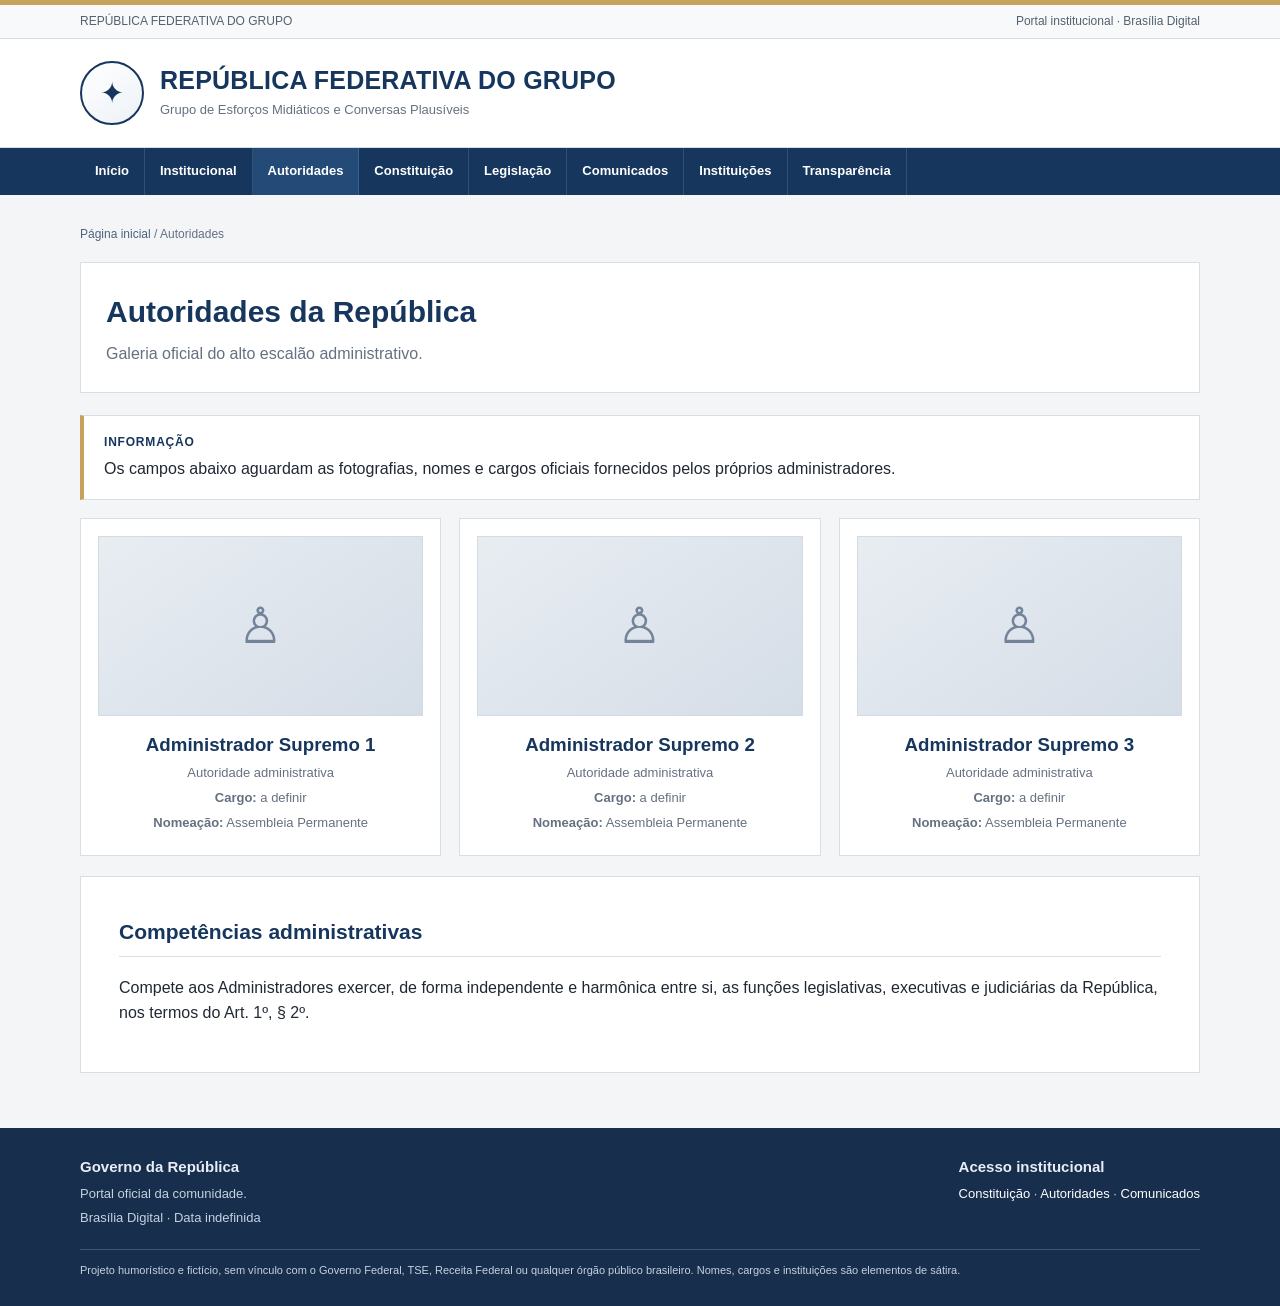
==== autoridades.html @ bcd56a19 "Add files via upload" ====
<!doctype html><html lang="pt-BR"><head><meta charset="utf-8"><meta name="viewport" content="width=device-width,initial-scale=1"><meta name="description" content="Portal institucional fictício da República Federativa do Grupo."><title>Autoridades | República Federativa do Grupo</title><link rel="stylesheet" href="assets/style.css"></head><body><div class="topline"></div><div class="utility"><div class="wrap"><span>REPÚBLICA FEDERATIVA DO GRUPO</span><span>Portal institucional · Brasília Digital</span></div></div><header><div class="wrap brand"><div class="crest" aria-label="Brasão provisório">✦</div><div><h1>REPÚBLICA FEDERATIVA DO GRUPO</h1><p>Grupo de Esforços Midiáticos e Conversas Plausíveis</p></div></div></header><nav><div class="wrap"><a href="index.html">Início</a><a href="institucional.html">Institucional</a><a href="autoridades.html">Autoridades</a><a href="constituicao.html">Constituição</a><a href="legislacao.html">Legislação</a><a href="comunicados.html">Comunicados</a><a href="instituicoes.html">Instituições</a><a href="transparencia.html">Transparência</a></div></nav><main class="wrap"><div class="breadcrumb"><a href="index.html">Página inicial</a> / Autoridades</div><div class="pagehead"><h2>Autoridades da República</h2><p>Galeria oficial do alto escalão administrativo.</p></div><div class="notice"><strong>INFORMAÇÃO</strong>Os campos abaixo aguardam as fotografias, nomes e cargos oficiais fornecidos pelos próprios administradores.</div><div class="people"><article class="person"><div class="portrait">♙</div><h3>Administrador Supremo 1</h3><p>Autoridade administrativa</p><p><b>Cargo:</b> a definir</p><p><b>Nomeação:</b> Assembleia Permanente</p></article><article class="person"><div class="portrait">♙</div><h3>Administrador Supremo 2</h3><p>Autoridade administrativa</p><p><b>Cargo:</b> a definir</p><p><b>Nomeação:</b> Assembleia Permanente</p></article><article class="person"><div class="portrait">♙</div><h3>Administrador Supremo 3</h3><p>Autoridade administrativa</p><p><b>Cargo:</b> a definir</p><p><b>Nomeação:</b> Assembleia Permanente</p></article></div><div class="content" style="margin-top:20px"><h2>Competências administrativas</h2><p>Compete aos Administradores exercer, de forma independente e harmônica entre si, as funções legislativas, executivas e judiciárias da República, nos termos do Art. 1º, § 2º.</p></div></main><footer><div class="wrap"><div class="footgrid"><div><strong>Governo da República</strong><p>Portal oficial da comunidade.</p><p>Brasília Digital · Data indefinida</p></div><div><strong>Acesso institucional</strong><p><a href="constituicao.html" style="color:#fff">Constituição</a> · <a href="autoridades.html" style="color:#fff">Autoridades</a> · <a href="comunicados.html" style="color:#fff">Comunicados</a></p></div></div><div class="disclaimer">Projeto humorístico e fictício, sem vínculo com o Governo Federal, TSE, Receita Federal ou qualquer órgão público brasileiro. Nomes, cargos e instituições são elementos de sátira.</div></div></footer><script src="assets/site.js"></script></body></html>
---- assets/style.css ----
:root{--navy:#17365d;--blue:#24558a;--gold:#c6a15b;--ink:#202833;--muted:#657180;--line:#d9dee5;--bg:#f3f5f7;--white:#fff;--soft:#eaf0f6}
*{box-sizing:border-box}html{scroll-behavior:smooth}body{margin:0;background:var(--bg);color:var(--ink);font:16px/1.6 Arial,Helvetica,sans-serif}
a{color:#174f86;text-decoration:none}a:hover{text-decoration:underline}.topline{height:5px;background:var(--gold)}
.utility{background:#f8f9fa;border-bottom:1px solid var(--line);font-size:12px;color:#536170}.wrap{width:min(1120px,calc(100% - 36px));margin:auto}.utility .wrap{display:flex;justify-content:space-between;padding:7px 0;gap:15px}
header{background:var(--white);border-bottom:1px solid var(--line)}.brand{display:flex;align-items:center;gap:16px;padding:22px 0}.crest{width:64px;height:64px;flex:none;border:2px solid var(--navy);border-radius:50%;display:grid;place-items:center;color:var(--navy);font-size:29px;background:linear-gradient(145deg,#fff,#edf2f7)}.brand h1{font-size:clamp(18px,3vw,25px);line-height:1.2;margin:0;color:var(--navy);letter-spacing:.2px}.brand p{margin:5px 0 0;color:var(--muted);font-size:13px}
nav{background:var(--navy);color:#fff}nav .wrap{display:flex;flex-wrap:wrap;gap:0}nav a{color:#fff;padding:13px 15px;font-size:13px;font-weight:bold;border-right:1px solid #ffffff20}nav a:hover,nav a.active{background:#244b78;text-decoration:none}
main{padding:30px 0 55px}.breadcrumb{font-size:12px;color:var(--muted);margin-bottom:18px}.breadcrumb a{color:#4c647e}
.hero{background:linear-gradient(110deg,#17365d,#285985);color:#fff;padding:34px;border-left:6px solid var(--gold);margin-bottom:24px}.eyebrow{text-transform:uppercase;letter-spacing:1.3px;font-size:11px;font-weight:bold;color:#d9c18e}.hero h2{font-size:clamp(27px,4vw,39px);line-height:1.15;margin:8px 0 12px}.hero p{max-width:720px;margin:0;color:#e6edf5}.hero .actions{display:flex;gap:10px;flex-wrap:wrap;margin-top:22px}
.btn{display:inline-block;background:var(--gold);color:#182b40;padding:10px 16px;font-weight:bold;font-size:13px;border-radius:2px}.btn.secondary{background:transparent;color:white;border:1px solid #ffffff90}.btn:hover{text-decoration:none;filter:brightness(1.06)}
.grid{display:grid;grid-template-columns:repeat(3,1fr);gap:17px}.card{background:#fff;border:1px solid var(--line);padding:20px;border-radius:3px;box-shadow:0 2px 5px #182b4008}.card h3{margin:0 0 8px;color:var(--navy);font-size:18px}.card p{margin:0;color:#596575;font-size:14px}.card .ico{font-size:23px;color:var(--gold);margin-bottom:8px}.section-title{font-size:22px;color:var(--navy);margin:32px 0 14px;padding-bottom:8px;border-bottom:2px solid var(--gold)}
.notice{background:#fff;border-left:4px solid var(--gold);padding:17px 20px;margin:18px 0;border-top:1px solid var(--line);border-right:1px solid var(--line);border-bottom:1px solid var(--line)}.notice strong{display:block;color:var(--navy);font-size:12px;letter-spacing:.8px;margin-bottom:4px}
.two{display:grid;grid-template-columns:2fr 1fr;gap:20px}.list{list-style:none;padding:0;margin:0}.list li{border-bottom:1px solid var(--line);padding:12px 0}.list li:last-child{border:0}.list small{display:block;color:var(--muted);font-size:12px}
.pagehead{background:#fff;border:1px solid var(--line);padding:25px;margin-bottom:22px}.pagehead h2{color:var(--navy);font-size:30px;margin:0 0 5px}.pagehead p{margin:0;color:var(--muted)}
.content{background:#fff;border:1px solid var(--line);padding:clamp(20px,4vw,38px)}.content h2{color:var(--navy);font-size:21px;margin-top:32px;border-bottom:1px solid var(--line);padding-bottom:8px}.content h2:first-child{margin-top:0}.content h3{color:#294c70;font-size:17px;margin:25px 0 7px}.content p{margin:8px 0}.article{padding:14px 17px;border-left:3px solid #c6a15b;background:#f8f9fb;margin:12px 0}.article b{color:var(--navy)}.article p{margin:5px 0}
.people{display:grid;grid-template-columns:repeat(3,1fr);gap:18px}.person{background:#fff;border:1px solid var(--line);padding:17px;text-align:center}.portrait{height:180px;background:linear-gradient(145deg,#e8edf2,#d5dde7);display:grid;place-items:center;color:#738399;font-size:50px;margin-bottom:14px;border:1px solid #d3dae2}.person h3{margin:0;color:var(--navy)}.person p{font-size:13px;color:var(--muted);margin:4px 0}
footer{background:#172f4d;color:#e8eef5;padding:27px 0;font-size:13px}footer .footgrid{display:flex;justify-content:space-between;gap:25px;flex-wrap:wrap}footer strong{display:block;font-size:15px;margin-bottom:5px}footer p{margin:3px 0;color:#c5d1df}.disclaimer{margin-top:17px;padding-top:12px;border-top:1px solid #ffffff30;color:#c5d1df;font-size:11px}
.searchbox{display:flex;gap:8px;margin:15px 0}.searchbox input{flex:1;padding:11px;border:1px solid var(--line);font-size:14px}.searchbox button{background:var(--navy);color:#fff;border:0;padding:0 17px;cursor:pointer}
@media(max-width:760px){.grid,.people{grid-template-columns:1fr 1fr}.two{grid-template-columns:1fr}.utility .wrap{flex-direction:column;gap:2px}.brand{padding:16px 0}.crest{width:52px;height:52px}nav a{padding:11px 10px;font-size:12px}}
@media(max-width:480px){.grid,.people{grid-template-columns:1fr}.hero{padding:25px 20px}.wrap{width:min(100% - 24px,1120px)}}
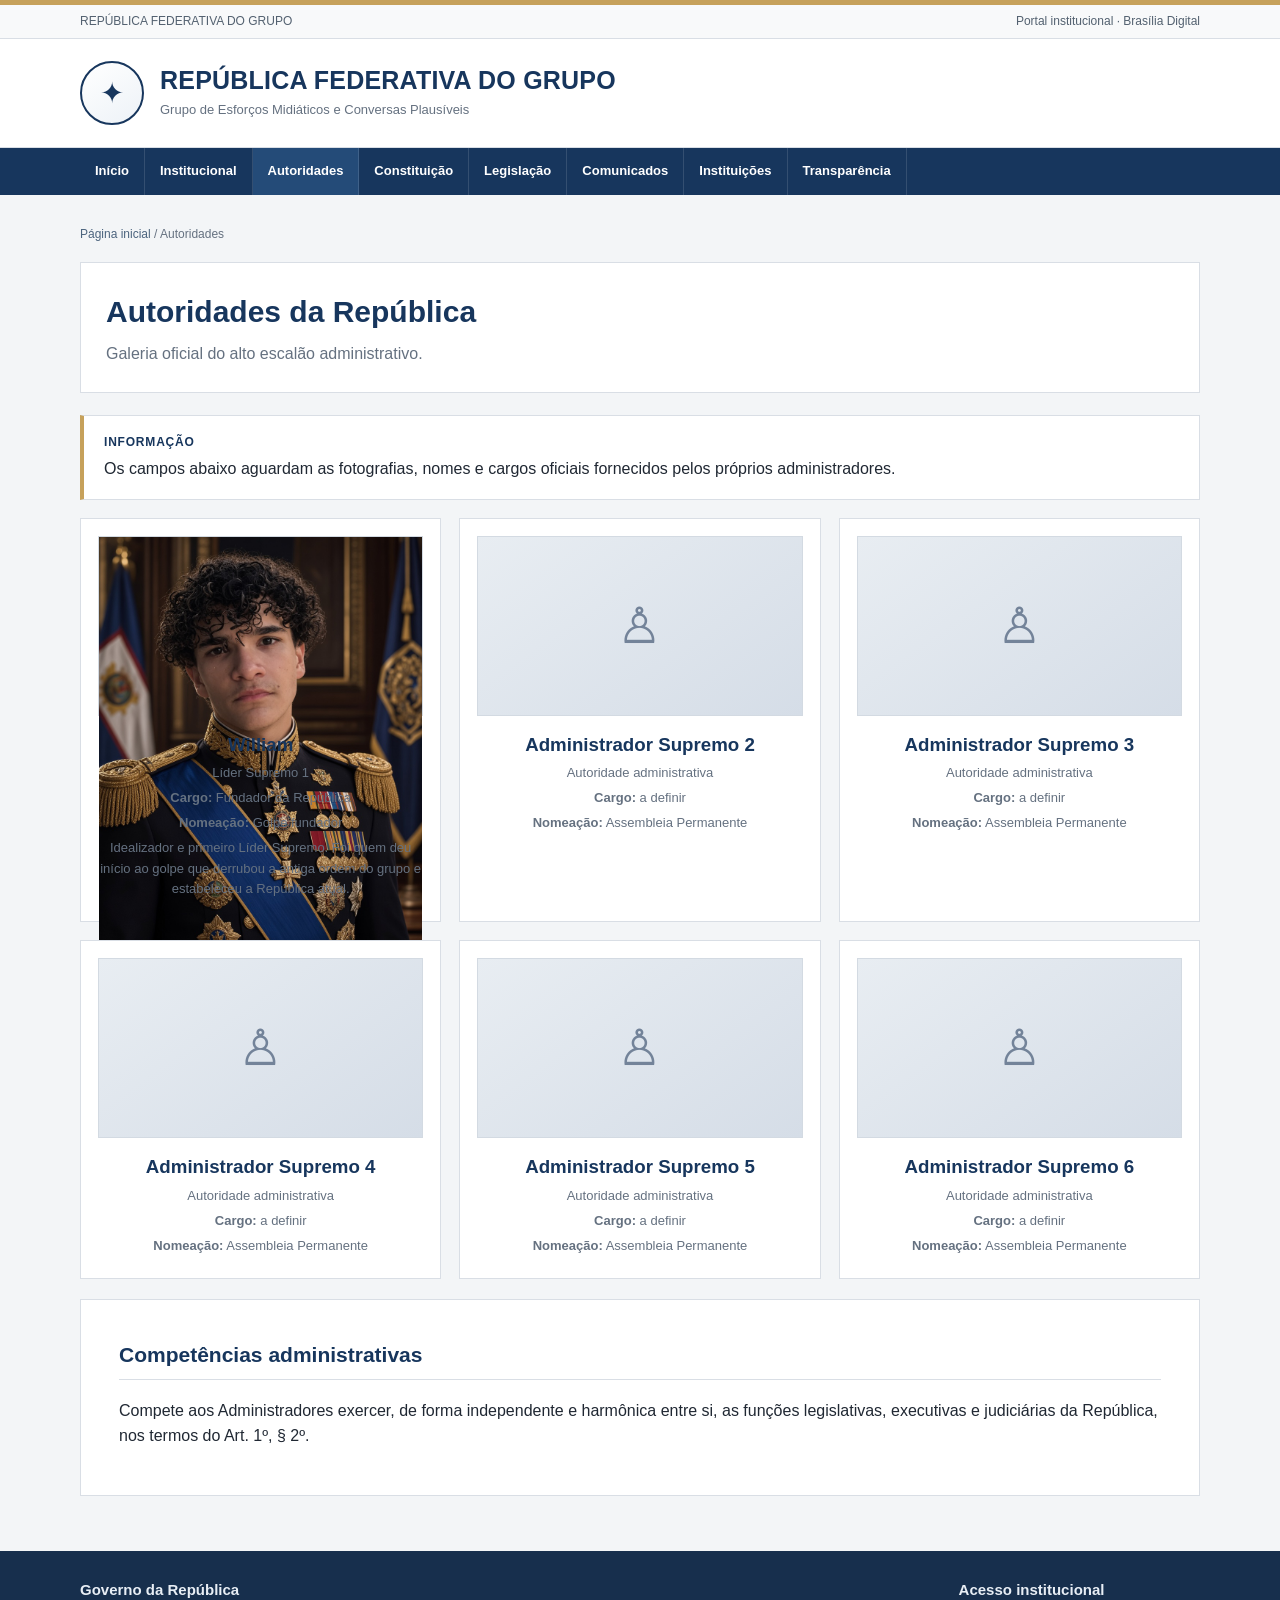
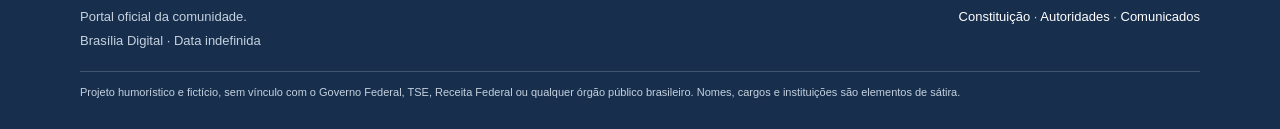
==== commit e2fac974: "autoridades.html" ====
--- a/autoridades.html
+++ b/autoridades.html
@@ -1 +1 @@
-<!doctype html><html lang="pt-BR"><head><meta charset="utf-8"><meta name="viewport" content="width=device-width,initial-scale=1"><meta name="description" content="Portal institucional fictício da República Federativa do Grupo."><title>Autoridades | República Federativa do Grupo</title><link rel="stylesheet" href="assets/style.css"></head><body><div class="topline"></div><div class="utility"><div class="wrap"><span>REPÚBLICA FEDERATIVA DO GRUPO</span><span>Portal institucional · Brasília Digital</span></div></div><header><div class="wrap brand"><div class="crest" aria-label="Brasão provisório">✦</div><div><h1>REPÚBLICA FEDERATIVA DO GRUPO</h1><p>Grupo de Esforços Midiáticos e Conversas Plausíveis</p></div></div></header><nav><div class="wrap"><a href="index.html">Início</a><a href="institucional.html">Institucional</a><a href="autoridades.html">Autoridades</a><a href="constituicao.html">Constituição</a><a href="legislacao.html">Legislação</a><a href="comunicados.html">Comunicados</a><a href="instituicoes.html">Instituições</a><a href="transparencia.html">Transparência</a></div></nav><main class="wrap"><div class="breadcrumb"><a href="index.html">Página inicial</a> / Autoridades</div><div class="pagehead"><h2>Autoridades da República</h2><p>Galeria oficial do alto escalão administrativo.</p></div><div class="notice"><strong>INFORMAÇÃO</strong>Os campos abaixo aguardam as fotografias, nomes e cargos oficiais fornecidos pelos próprios administradores.</div><div class="people"><article class="person"><div class="portrait">♙</div><h3>Administrador Supremo 1</h3><p>Autoridade administrativa</p><p><b>Cargo:</b> a definir</p><p><b>Nomeação:</b> Assembleia Permanente</p></article><article class="person"><div class="portrait">♙</div><h3>Administrador Supremo 2</h3><p>Autoridade administrativa</p><p><b>Cargo:</b> a definir</p><p><b>Nomeação:</b> Assembleia Permanente</p></article><article class="person"><div class="portrait">♙</div><h3>Administrador Supremo 3</h3><p>Autoridade administrativa</p><p><b>Cargo:</b> a definir</p><p><b>Nomeação:</b> Assembleia Permanente</p></article></div><div class="content" style="margin-top:20px"><h2>Competências administrativas</h2><p>Compete aos Administradores exercer, de forma independente e harmônica entre si, as funções legislativas, executivas e judiciárias da República, nos termos do Art. 1º, § 2º.</p></div></main><footer><div class="wrap"><div class="footgrid"><div><strong>Governo da República</strong><p>Portal oficial da comunidade.</p><p>Brasília Digital · Data indefinida</p></div><div><strong>Acesso institucional</strong><p><a href="constituicao.html" style="color:#fff">Constituição</a> · <a href="autoridades.html" style="color:#fff">Autoridades</a> · <a href="comunicados.html" style="color:#fff">Comunicados</a></p></div></div><div class="disclaimer">Projeto humorístico e fictício, sem vínculo com o Governo Federal, TSE, Receita Federal ou qualquer órgão público brasileiro. Nomes, cargos e instituições são elementos de sátira.</div></div></footer><script src="assets/site.js"></script></body></html>+<!doctype html><html lang="pt-BR"><head><meta charset="utf-8"><meta name="viewport" content="width=device-width,initial-scale=1"><meta name="description" content="Portal institucional fictício da República Federativa do Grupo."><title>Autoridades | República Federativa do Grupo</title><link rel="stylesheet" href="assets/style.css"></head><body><div class="topline"></div><div class="utility"><div class="wrap"><span>REPÚBLICA FEDERATIVA DO GRUPO</span><span>Portal institucional · Brasília Digital</span></div></div><header><div class="wrap brand"><div class="crest" aria-label="Brasão provisório">✦</div><div><h1>REPÚBLICA FEDERATIVA DO GRUPO</h1><p>Grupo de Esforços Midiáticos e Conversas Plausíveis</p></div></div></header><nav><div class="wrap"><a href="index.html">Início</a><a href="institucional.html">Institucional</a><a href="autoridades.html">Autoridades</a><a href="constituicao.html">Constituição</a><a href="legislacao.html">Legislação</a><a href="comunicados.html">Comunicados</a><a href="instituicoes.html">Instituições</a><a href="transparencia.html">Transparência</a></div></nav><main class="wrap"><div class="breadcrumb"><a href="index.html">Página inicial</a> / Autoridades</div><div class="pagehead"><h2>Autoridades da República</h2><p>Galeria oficial do alto escalão administrativo.</p></div><div class="notice"><strong>INFORMAÇÃO</strong>Os campos abaixo aguardam as fotografias, nomes e cargos oficiais fornecidos pelos próprios administradores.</div><div class="people"><article class="person"><div class="portrait"><img src="assets/autoridades/william.jpg" alt="Retrato oficial de William" style="width:100%;height:100%;object-fit:cover;display:block"></div><h3>William</h3><p>Líder Supremo 1</p><p><b>Cargo:</b> Fundador da República</p><p><b>Nomeação:</b> Golpe fundador</p><p>Idealizador e primeiro Líder Supremo. Foi quem deu início ao golpe que derrubou a antiga ordem do grupo e estabeleceu a República atual.</p></article><article class="person"><div class="portrait">♙</div><h3>Administrador Supremo 2</h3><p>Autoridade administrativa</p><p><b>Cargo:</b> a definir</p><p><b>Nomeação:</b> Assembleia Permanente</p></article><article class="person"><div class="portrait">♙</div><h3>Administrador Supremo 3</h3><p>Autoridade administrativa</p><p><b>Cargo:</b> a definir</p><p><b>Nomeação:</b> Assembleia Permanente</p></article><article class="person"><div class="portrait">♙</div><h3>Administrador Supremo 4</h3><p>Autoridade administrativa</p><p><b>Cargo:</b> a definir</p><p><b>Nomeação:</b> Assembleia Permanente</p></article><article class="person"><div class="portrait">♙</div><h3>Administrador Supremo 5</h3><p>Autoridade administrativa</p><p><b>Cargo:</b> a definir</p><p><b>Nomeação:</b> Assembleia Permanente</p></article><article class="person"><div class="portrait">♙</div><h3>Administrador Supremo 6</h3><p>Autoridade administrativa</p><p><b>Cargo:</b> a definir</p><p><b>Nomeação:</b> Assembleia Permanente</p></article></div><div class="content" style="margin-top:20px"><h2>Competências administrativas</h2><p>Compete aos Administradores exercer, de forma independente e harmônica entre si, as funções legislativas, executivas e judiciárias da República, nos termos do Art. 1º, § 2º.</p></div></main><footer><div class="wrap"><div class="footgrid"><div><strong>Governo da República</strong><p>Portal oficial da comunidade.</p><p>Brasília Digital · Data indefinida</p></div><div><strong>Acesso institucional</strong><p><a href="constituicao.html" style="color:#fff">Constituição</a> · <a href="autoridades.html" style="color:#fff">Autoridades</a> · <a href="comunicados.html" style="color:#fff">Comunicados</a></p></div></div><div class="disclaimer">Projeto humorístico e fictício, sem vínculo com o Governo Federal, TSE, Receita Federal ou qualquer órgão público brasileiro. Nomes, cargos e instituições são elementos de sátira.</div></div></footer><script src="assets/site.js"></script></body></html>
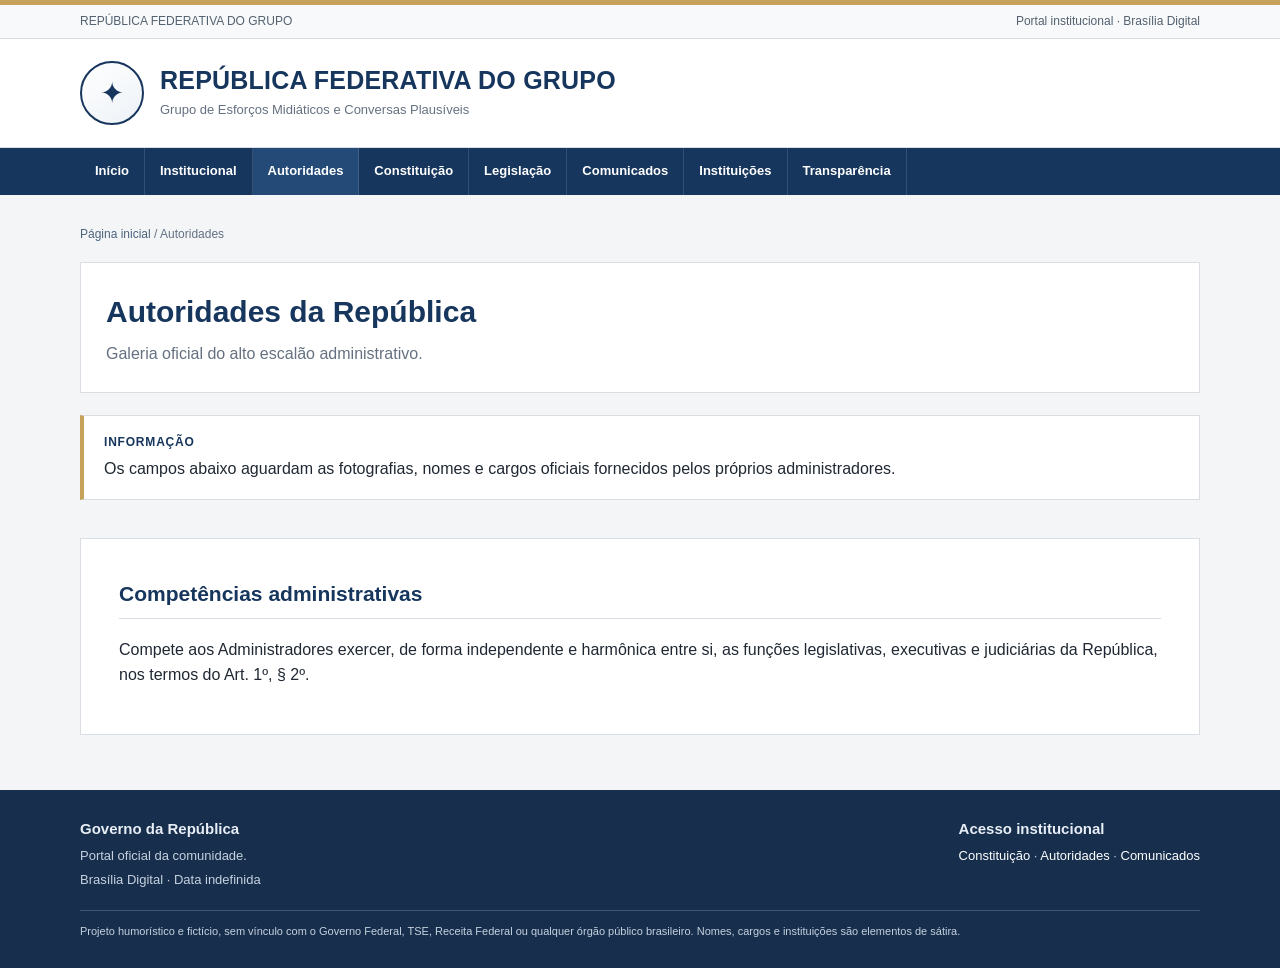
==== commit 376bd5a8: "Add files via upload" ====
--- a/autoridades.html
+++ b/autoridades.html
@@ -1 +1 @@
-<!doctype html><html lang="pt-BR"><head><meta charset="utf-8"><meta name="viewport" content="width=device-width,initial-scale=1"><meta name="description" content="Portal institucional fictício da República Federativa do Grupo."><title>Autoridades | República Federativa do Grupo</title><link rel="stylesheet" href="assets/style.css"></head><body><div class="topline"></div><div class="utility"><div class="wrap"><span>REPÚBLICA FEDERATIVA DO GRUPO</span><span>Portal institucional · Brasília Digital</span></div></div><header><div class="wrap brand"><div class="crest" aria-label="Brasão provisório">✦</div><div><h1>REPÚBLICA FEDERATIVA DO GRUPO</h1><p>Grupo de Esforços Midiáticos e Conversas Plausíveis</p></div></div></header><nav><div class="wrap"><a href="index.html">Início</a><a href="institucional.html">Institucional</a><a href="autoridades.html">Autoridades</a><a href="constituicao.html">Constituição</a><a href="legislacao.html">Legislação</a><a href="comunicados.html">Comunicados</a><a href="instituicoes.html">Instituições</a><a href="transparencia.html">Transparência</a></div></nav><main class="wrap"><div class="breadcrumb"><a href="index.html">Página inicial</a> / Autoridades</div><div class="pagehead"><h2>Autoridades da República</h2><p>Galeria oficial do alto escalão administrativo.</p></div><div class="notice"><strong>INFORMAÇÃO</strong>Os campos abaixo aguardam as fotografias, nomes e cargos oficiais fornecidos pelos próprios administradores.</div><div class="people"><article class="person"><div class="portrait"><img src="assets/autoridades/william.jpg" alt="Retrato oficial de William" style="width:100%;height:100%;object-fit:cover;display:block"></div><h3>William</h3><p>Líder Supremo 1</p><p><b>Cargo:</b> Fundador da República</p><p><b>Nomeação:</b> Golpe fundador</p><p>Idealizador e primeiro Líder Supremo. Foi quem deu início ao golpe que derrubou a antiga ordem do grupo e estabeleceu a República atual.</p></article><article class="person"><div class="portrait">♙</div><h3>Administrador Supremo 2</h3><p>Autoridade administrativa</p><p><b>Cargo:</b> a definir</p><p><b>Nomeação:</b> Assembleia Permanente</p></article><article class="person"><div class="portrait">♙</div><h3>Administrador Supremo 3</h3><p>Autoridade administrativa</p><p><b>Cargo:</b> a definir</p><p><b>Nomeação:</b> Assembleia Permanente</p></article><article class="person"><div class="portrait">♙</div><h3>Administrador Supremo 4</h3><p>Autoridade administrativa</p><p><b>Cargo:</b> a definir</p><p><b>Nomeação:</b> Assembleia Permanente</p></article><article class="person"><div class="portrait">♙</div><h3>Administrador Supremo 5</h3><p>Autoridade administrativa</p><p><b>Cargo:</b> a definir</p><p><b>Nomeação:</b> Assembleia Permanente</p></article><article class="person"><div class="portrait">♙</div><h3>Administrador Supremo 6</h3><p>Autoridade administrativa</p><p><b>Cargo:</b> a definir</p><p><b>Nomeação:</b> Assembleia Permanente</p></article></div><div class="content" style="margin-top:20px"><h2>Competências administrativas</h2><p>Compete aos Administradores exercer, de forma independente e harmônica entre si, as funções legislativas, executivas e judiciárias da República, nos termos do Art. 1º, § 2º.</p></div></main><footer><div class="wrap"><div class="footgrid"><div><strong>Governo da República</strong><p>Portal oficial da comunidade.</p><p>Brasília Digital · Data indefinida</p></div><div><strong>Acesso institucional</strong><p><a href="constituicao.html" style="color:#fff">Constituição</a> · <a href="autoridades.html" style="color:#fff">Autoridades</a> · <a href="comunicados.html" style="color:#fff">Comunicados</a></p></div></div><div class="disclaimer">Projeto humorístico e fictício, sem vínculo com o Governo Federal, TSE, Receita Federal ou qualquer órgão público brasileiro. Nomes, cargos e instituições são elementos de sátira.</div></div></footer><script src="assets/site.js"></script></body></html>
+<!doctype html><html lang="pt-BR"><head><meta charset="utf-8"><meta name="viewport" content="width=device-width,initial-scale=1"><meta name="description" content="Portal institucional fictício da República Federativa do Grupo."><title>Autoridades | República Federativa do Grupo</title><link rel="stylesheet" href="assets/style.css"></head><body><div class="topline"></div><div class="utility"><div class="wrap"><span>REPÚBLICA FEDERATIVA DO GRUPO</span><span>Portal institucional · Brasília Digital</span></div></div><header><div class="wrap brand"><div class="crest" aria-label="Brasão provisório">✦</div><div><h1>REPÚBLICA FEDERATIVA DO GRUPO</h1><p>Grupo de Esforços Midiáticos e Conversas Plausíveis</p></div></div></header><nav><div class="wrap"><a href="index.html">Início</a><a href="institucional.html">Institucional</a><a href="autoridades.html">Autoridades</a><a href="constituicao.html">Constituição</a><a href="legislacao.html">Legislação</a><a href="comunicados.html">Comunicados</a><a href="instituicoes.html">Instituições</a><a href="transparencia.html">Transparência</a></div></nav><main class="wrap"><div class="breadcrumb"><a href="index.html">Página inicial</a> / Autoridades</div><div class="pagehead"><h2>Autoridades da República</h2><p>Galeria oficial do alto escalão administrativo.</p></div><div class="notice"><strong>INFORMAÇÃO</strong>Os campos abaixo aguardam as fotografias, nomes e cargos oficiais fornecidos pelos próprios administradores.</div><div class="people" id="lista-autoridades"></div><div class="content" style="margin-top:20px"><h2>Competências administrativas</h2><p>Compete aos Administradores exercer, de forma independente e harmônica entre si, as funções legislativas, executivas e judiciárias da República, nos termos do Art. 1º, § 2º.</p></div></main><footer><div class="wrap"><div class="footgrid"><div><strong>Governo da República</strong><p>Portal oficial da comunidade.</p><p>Brasília Digital · Data indefinida</p></div><div><strong>Acesso institucional</strong><p><a href="constituicao.html" style="color:#fff">Constituição</a> · <a href="autoridades.html" style="color:#fff">Autoridades</a> · <a href="comunicados.html" style="color:#fff">Comunicados</a></p></div></div><div class="disclaimer">Projeto humorístico e fictício, sem vínculo com o Governo Federal, TSE, Receita Federal ou qualquer órgão público brasileiro. Nomes, cargos e instituições são elementos de sátira.</div></div></footer><script src="assets/autoridades.js"></script><script src="assets/site.js"></script></body></html>
